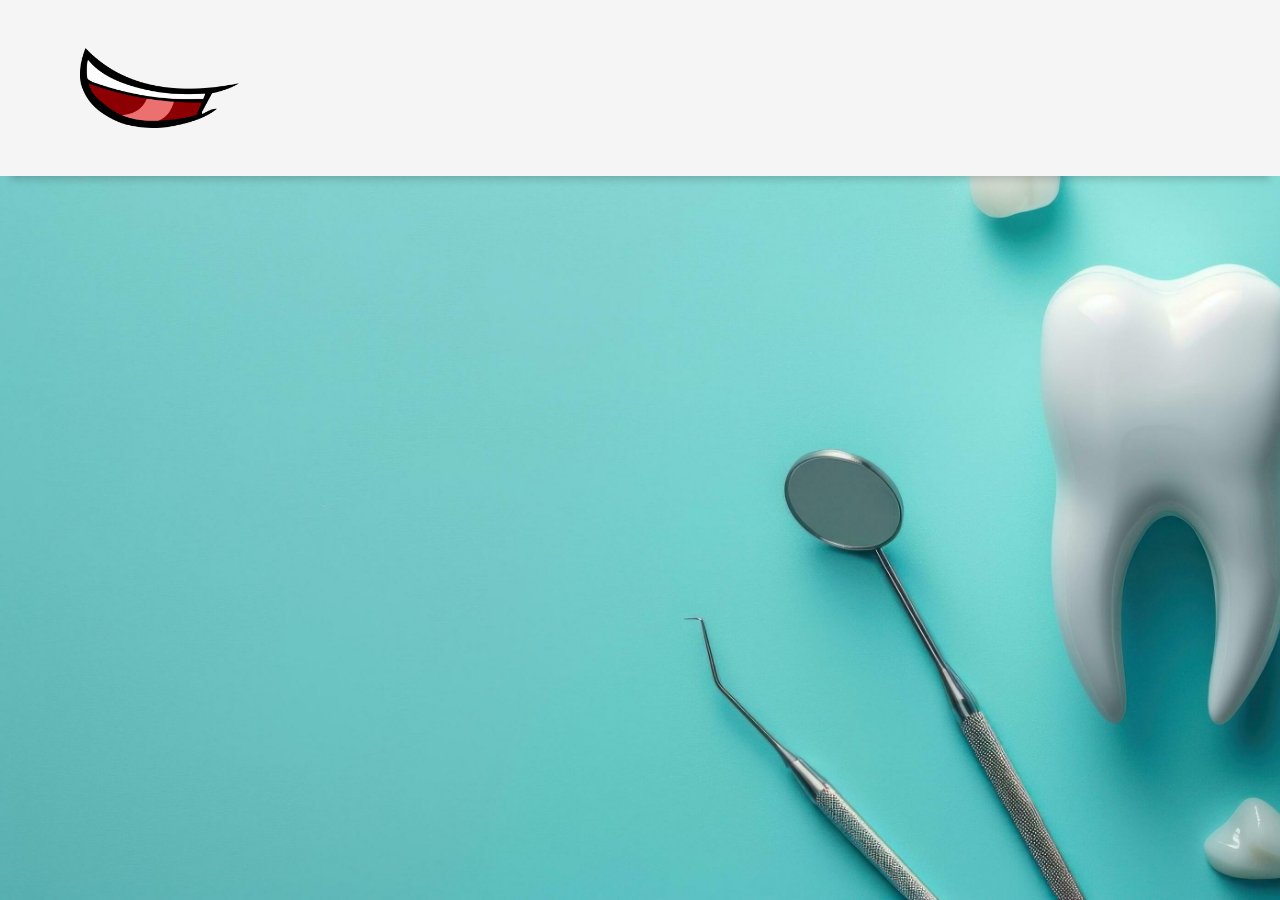
==== index.html @ a7a38176 "started fixing header, not done" ====
<!DOCTYPE html>
<html lang="en">

<head>
    <meta charset="UTF-8">
    <meta name="viewport" content="width=device-width, initial-scale=1.0">
    <link rel="stylesheet" href="index.css">
    <title>Document</title>
</head>

<body>
    <header>
        <div class="headerNavBox">
            <img src="images/smile-smiling-lips-png-transparent-smiling-lips-images-35.png">
        </div>
    </header>
</body>

</html>
---- index.css ----
*,
::before,
::after{
    box-sizing: border-box;
}

body{
    margin: 0;
}

header{
    height: 100vh;
    width: 100%;
    background-image: url(images/ai-generated-dental-clinic-advertisment-background-with-copy-space-free-photo.jpg);
    background-size: cover;

}

.headerNavBox{
    display: flex;
    align-items: center;
    width: 100%;
    height: 11rem;
    padding-left: 5rem;
    padding-right: 5rem;
    background-color: whitesmoke;
    box-shadow: 0 .8rem .5rem -.6rem rgba(0, 0, 0, .2);
}

header img{
    height: 45%;
    cursor: pointer;
}
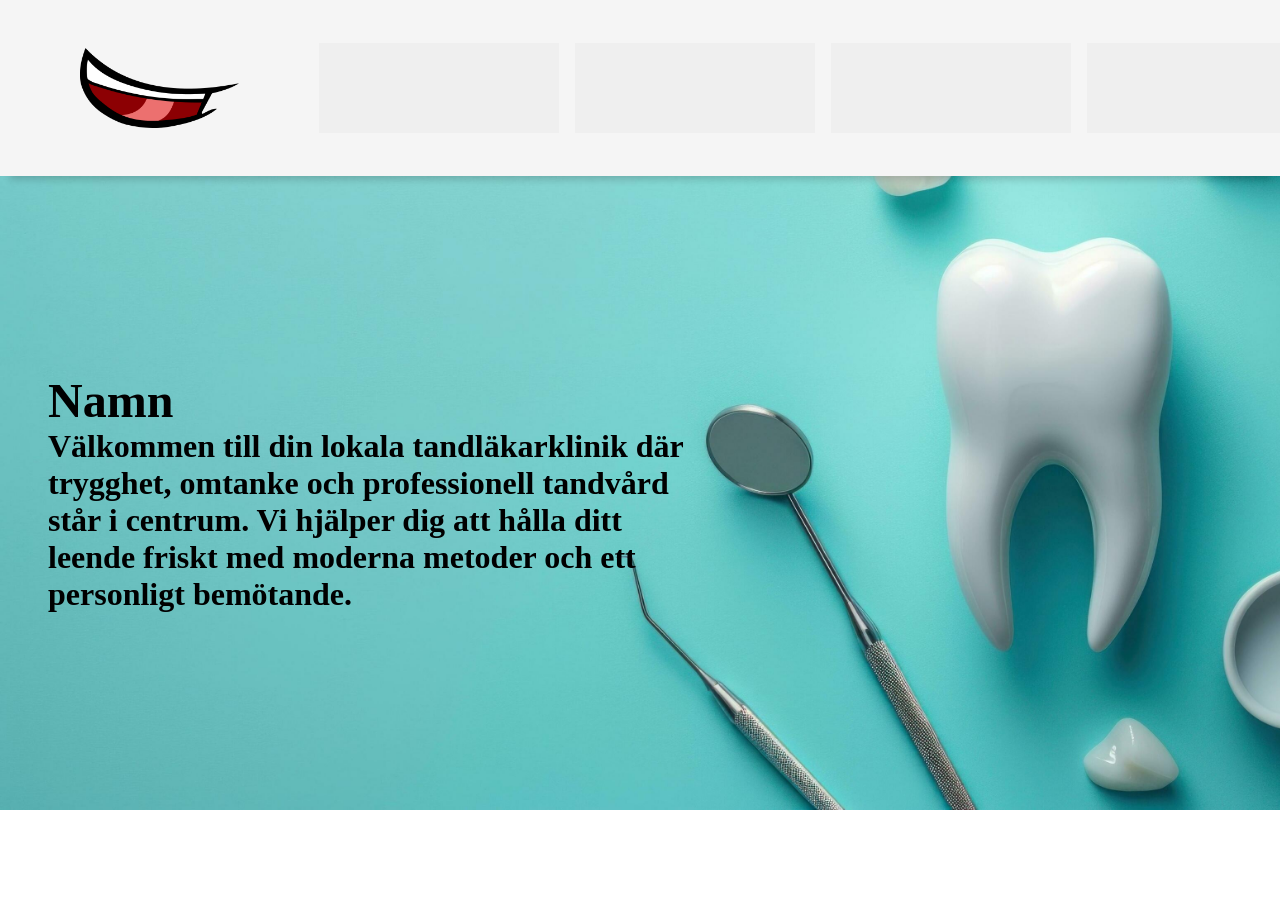
==== commit 4d8086d6: "Adding header text, buttons etc" ====
--- a/index.html
+++ b/index.html
@@ -12,6 +12,18 @@
     <header>
         <div class="headerNavBox">
             <img src="images/smile-smiling-lips-png-transparent-smiling-lips-images-35.png">
+            <nav>
+                <button id="boka"></button>
+                <button id="bokade"></button>
+                <button id="kontakt"></button>
+                <button id="om-oss"></button>
+            </nav>
+        </div>
+        <div class="headerTextBox">
+            <h1>Namn</h1>
+            <p>Välkommen till din lokala tandläkarklinik där trygghet, omtanke och professionell tandvård står i
+                centrum. Vi hjälper dig att hålla ditt leende friskt med moderna metoder och ett personligt bemötande.
+            </p>
         </div>
     </header>
 </body>
--- a/index.css
+++ b/index.css
@@ -9,16 +9,18 @@
 }
 
 header{
-    height: 100vh;
+    display: flex;
+    flex-direction: column;
+    height: 90vh;
     width: 100%;
     background-image: url(images/ai-generated-dental-clinic-advertisment-background-with-copy-space-free-photo.jpg);
     background-size: cover;
-
 }
 
 .headerNavBox{
     display: flex;
     align-items: center;
+    justify-content: space-between;
     width: 100%;
     height: 11rem;
     padding-left: 5rem;
@@ -32,3 +34,41 @@
     cursor: pointer;
 }
 
+nav{
+    display: flex;
+    height: 10vh;
+    justify-content: space-between;
+    padding-left: 5rem;
+    padding-right: 5rem;
+    gap: 1rem;
+}
+
+nav button{
+    width: 15rem;
+    border: none;
+}
+
+nav button:hover{
+    background-color: #7ac69b;
+    cursor: pointer;
+}
+
+.headerTextBox{
+    display: flex;
+    flex-direction: column;
+    width: 40rem;
+    height: 100%;
+    margin-left: 3rem;
+    font-weight: bolder;
+    justify-content: center;
+}
+
+.headerTextBox h1{
+    font-size: 3rem;
+    margin: 0;
+}
+
+.headerTextBox p{
+    font-size: 2rem;
+    margin: 0;
+}
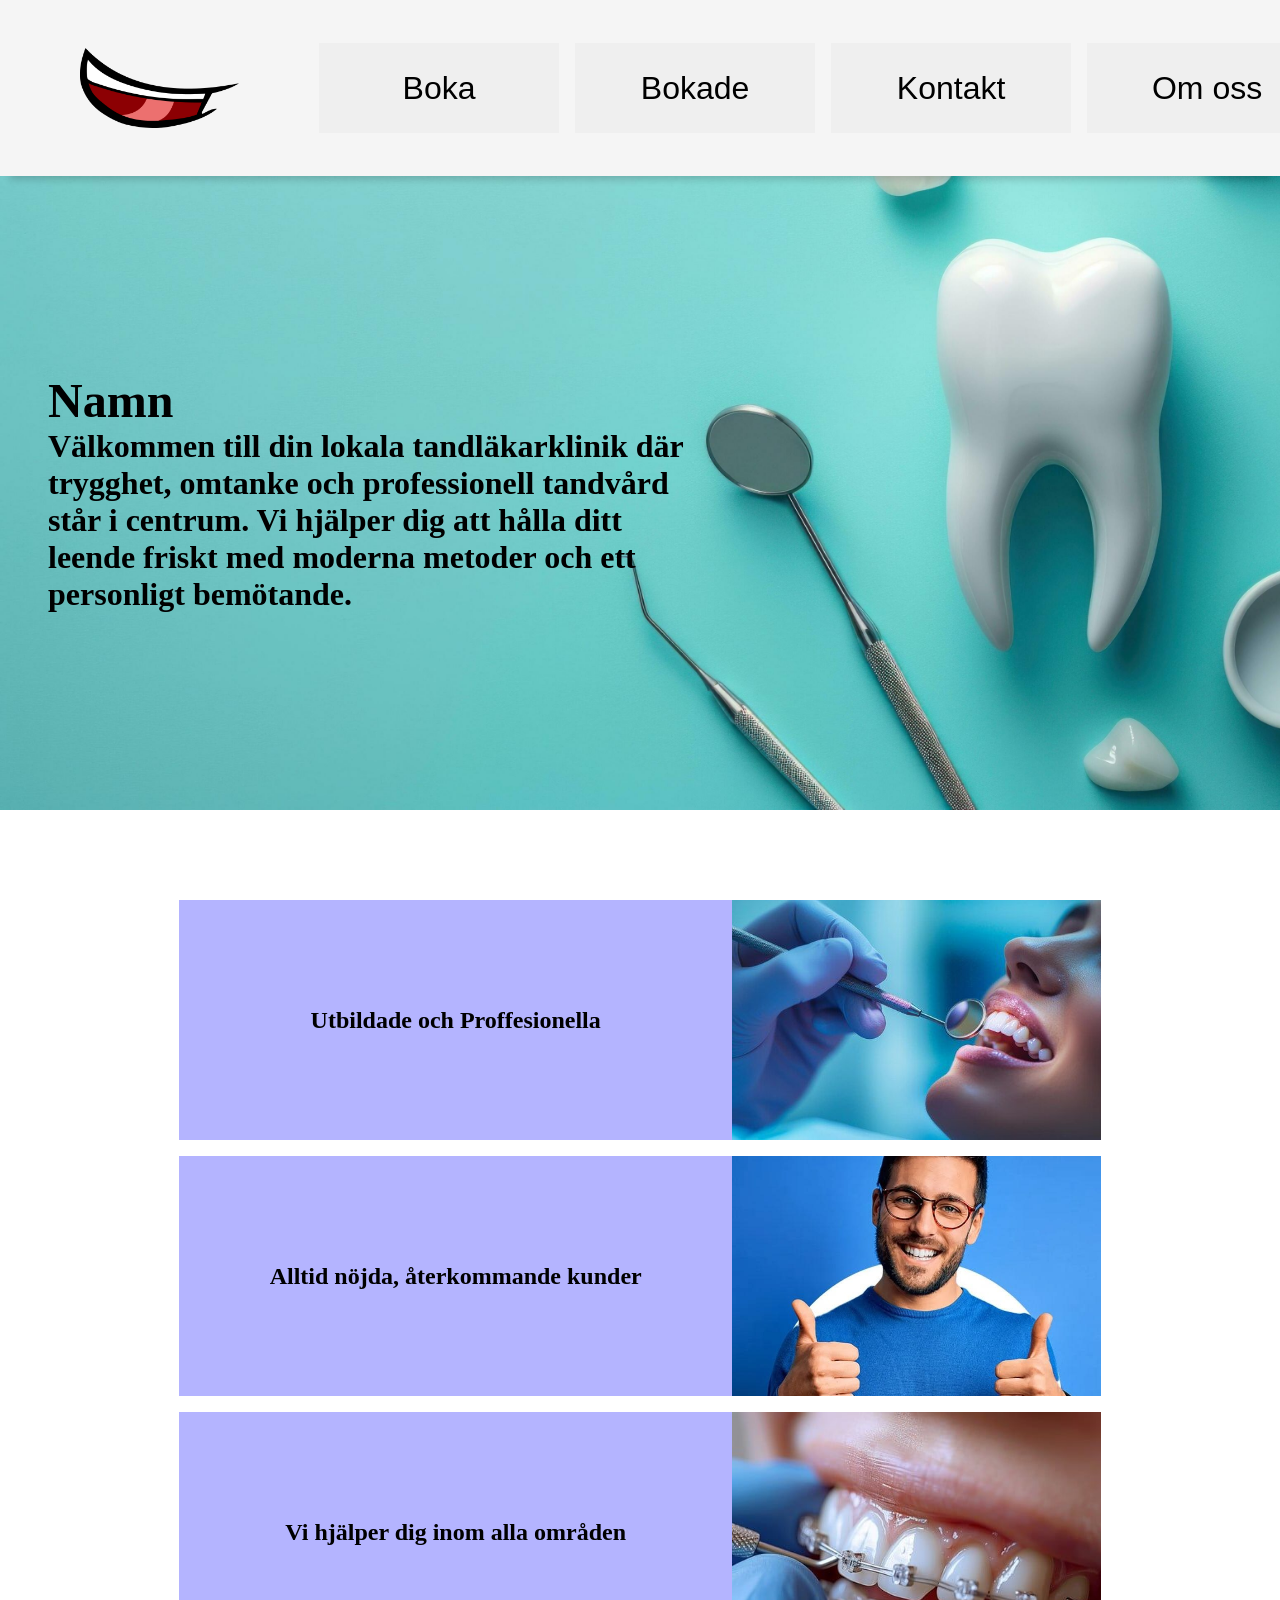
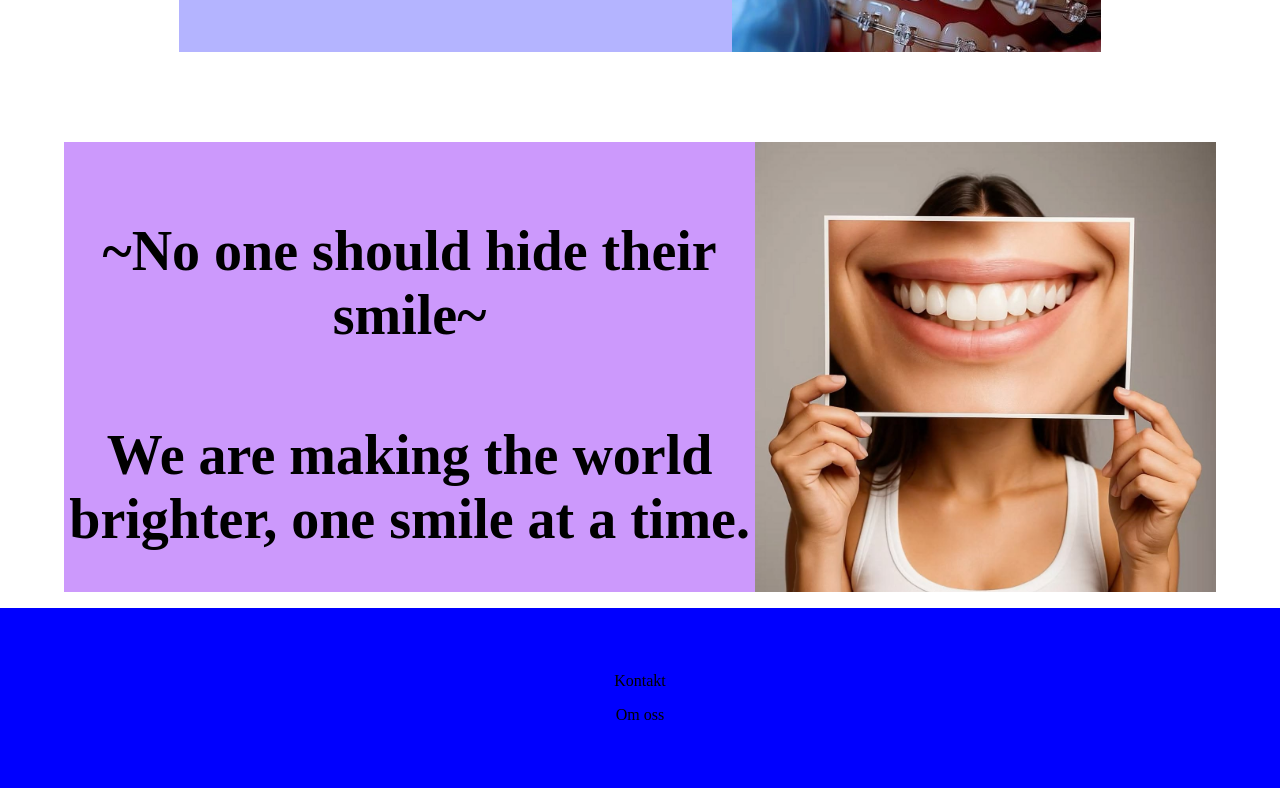
==== commit c481c4ef: "adding footer, text for the cards and some info" ====
--- a/index.html
+++ b/index.html
@@ -13,10 +13,18 @@
         <div class="headerNavBox">
             <img src="images/smile-smiling-lips-png-transparent-smiling-lips-images-35.png">
             <nav>
-                <button id="boka"></button>
-                <button id="bokade"></button>
-                <button id="kontakt"></button>
-                <button id="om-oss"></button>
+                <a href="boka.html">
+                    <button id="boka">Boka</button>
+                </a>
+                <a href="bokade_tider.html">
+                    <button id="bokade">Bokade</button>
+                </a>
+                <a href="">
+                    <button id="kontakt">Kontakt</button>
+                </a>
+                <a href="">
+                    <button id="om-oss">Om oss</button>
+                </a>
             </nav>
         </div>
         <div class="headerTextBox">
@@ -26,6 +34,39 @@
             </p>
         </div>
     </header>
+    <main>
+        <section class="cardSection">
+            <div class="card">
+                <div class="cardText"><h2>Utbildade och Proffesionella</h2></div>
+                <div class="cardImage"></div>
+            </div>
+            <div class="card">
+                <div class="cardText"><h2>Alltid nöjda, återkommande kunder</h2></div>
+                <div class="cardImage"></div>
+            </div>
+            <div class="card">
+                <div class="cardText"><h2>Vi hjälper dig inom alla områden</h2></div>
+                <div class="cardImage"></div>
+            </div>
+        </section>
+
+        <section class="whyUs">
+            <div class="whyUsText">
+                <h3>
+                    ~No one should hide their smile~
+                </h3>
+                <p>We are making the world brighter, one smile at a time.</p>
+            </div>
+            <div class="whyUsImg"></div>
+        </section>
+    </main>
+
+    <footer>
+        <div class="infoBox">
+            <div class="kontakt">Kontakt</div>
+            <div class="omOss">Om oss</div>
+        </div>
+    </footer>
 </body>
 
 </html>
--- a/index.css
+++ b/index.css
@@ -1,14 +1,15 @@
 *,
 ::before,
-::after{
+::after {
     box-sizing: border-box;
 }
 
-body{
+body {
     margin: 0;
+
 }
 
-header{
+header {
     display: flex;
     flex-direction: column;
     height: 90vh;
@@ -17,7 +18,7 @@
     background-size: cover;
 }
 
-.headerNavBox{
+.headerNavBox {
     display: flex;
     align-items: center;
     justify-content: space-between;
@@ -29,12 +30,12 @@
     box-shadow: 0 .8rem .5rem -.6rem rgba(0, 0, 0, .2);
 }
 
-header img{
+header img {
     height: 45%;
     cursor: pointer;
 }
 
-nav{
+nav {
     display: flex;
     height: 10vh;
     justify-content: space-between;
@@ -43,17 +44,19 @@
     gap: 1rem;
 }
 
-nav button{
+nav button {
     width: 15rem;
+    height: 100%;
     border: none;
+    font-size: 2rem;
 }
 
-nav button:hover{
+nav button:hover {
     background-color: #7ac69b;
     cursor: pointer;
 }
 
-.headerTextBox{
+.headerTextBox {
     display: flex;
     flex-direction: column;
     width: 40rem;
@@ -63,12 +66,119 @@
     justify-content: center;
 }
 
-.headerTextBox h1{
+.headerTextBox h1 {
     font-size: 3rem;
     margin: 0;
 }
 
-.headerTextBox p{
+.headerTextBox p {
     font-size: 2rem;
     margin: 0;
+}
+
+main {
+    display: flex;
+    margin: auto;
+    flex-direction: column;
+    margin-top: 1rem;
+    gap: 1rem;
+    width: 90%;
+    height: 100%;
+}
+
+.cardSection {
+    display: flex;
+    flex-direction: column;
+    align-items: center;
+    gap: 1rem;
+    width: 100%;
+    height: 100vh;
+    justify-content: center;
+}
+
+.card {
+    display: grid;
+    grid-template-columns: 60% 40%;
+    width: 80%;
+    height: 15rem;
+    background-color: rgba(160, 160, 255, 0.79);
+    transition: .2s;
+}
+
+
+.card:hover{
+    transform: scale(1.05);
+}
+
+.cardText{
+    display: flex;
+    justify-content: center;
+    align-items: center;
+}
+
+.cardImage {
+    background-size: cover;
+}
+
+.cardSection .card:nth-child(1) .cardImage {
+    background-image: url("images/da406c1d5a6048d1dcdc5f536f564d07.jpg");
+}
+
+.cardSection .card:nth-child(2) .cardImage {
+    background-image: url("images/8cc23d0b707bf58f9e2963b1e20825d5.jpg");
+    background-size: cover;
+    background-repeat: no-repeat;
+    background-position: center;
+}
+
+.cardSection .card:nth-child(3) .cardImage {
+    background-image: url("images/2e6b23cae622112d4364f21925abfdc4.jpg");
+}
+
+
+.whyUs {
+    display: grid;
+    grid-template-columns: 60% 40%;
+    background-color: rgb(204, 153, 252);
+    width: 100%;
+    height: 50vh;
+}
+
+.whyUsText {
+    display: grid;
+    grid-template-rows: 50%;
+    align-items: center;
+    font-weight: bold;
+    text-align: center;
+    font-size: 3.5rem;
+}
+
+.whyUsText h3 {
+    font-size: 3.5rem;
+    margin-bottom: 0px;
+}
+
+.whyUsImg {
+    background-image: url("images/54c7aaf598fa8e01d2cd54c3d64ce2be.jpg");
+    background-size: cover;
+}
+
+footer{
+    display: flex;
+    align-items: center;
+    justify-content: center;
+    margin-top: 1rem;
+    height: 20vh;
+    width: 100%;
+    background-color: blue;
+}
+
+.infoBox{
+    display: flex;
+    width: 10rem;
+    height: 100%;
+    flex-direction: column;
+    justify-content: center;
+    align-items: center;
+    gap: 1rem;
 }
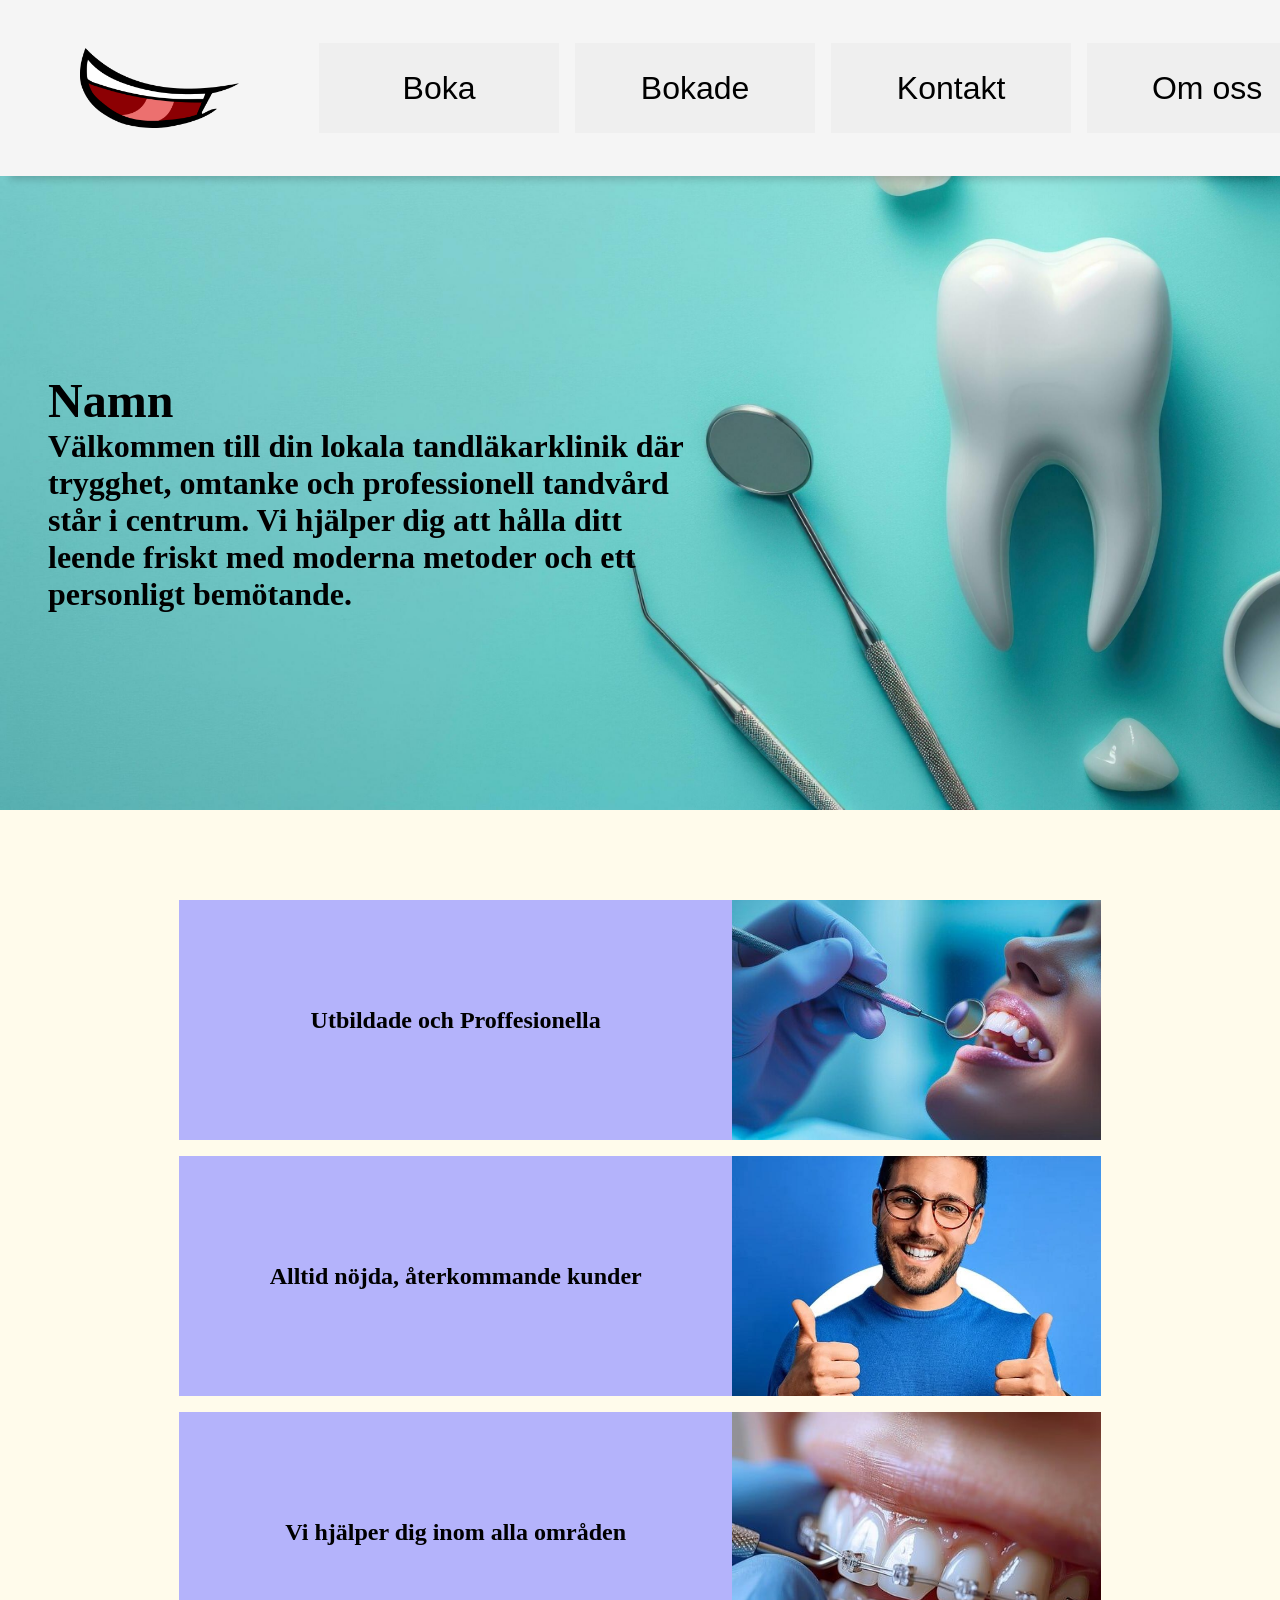
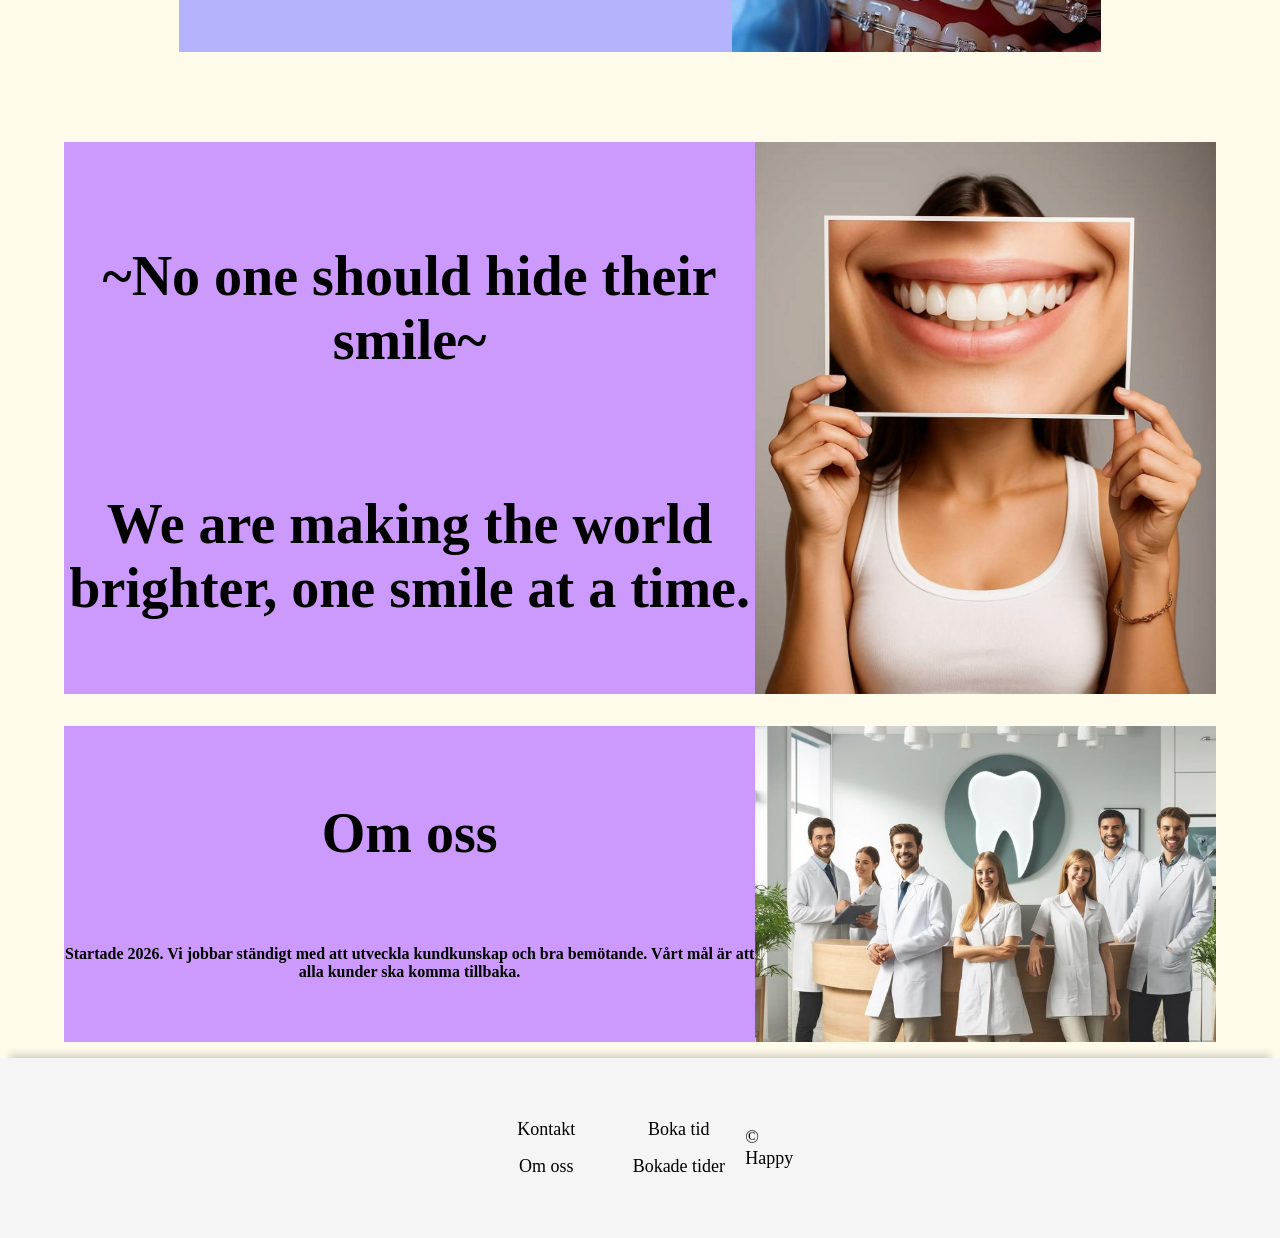
==== commit 34ecf76b: "adding about us section" ====
--- a/index.html
+++ b/index.html
@@ -58,13 +58,33 @@
                 <p>We are making the world brighter, one smile at a time.</p>
             </div>
             <div class="whyUsImg"></div>
+            <div class="omOssText">
+                <h3>
+                    Om oss
+                </h3>
+                <p>Startade 2026. Vi jobbar ständigt med att utveckla kundkunskap och bra bemötande. Vårt mål är att alla kunder ska komma tillbaka.</p>
+            </div>
+            <div class="whyUsImg"></div>
         </section>
     </main>
 
     <footer>
         <div class="infoBox">
-            <div class="kontakt">Kontakt</div>
-            <div class="omOss">Om oss</div>
+            <a href="">
+                <div class="kontakt">Kontakt</div>
+            </a>
+            <a href="">
+                <div class="omOss">Om oss</div>
+            </a>
+        </div>
+        <div class="tider">
+            <a href="boka.html">Boka tid</a>
+            <a href="bokade_tider.html">Bokade tider</a>
+        </div>
+        <div class="copyright">
+           <a href="index.html">
+            <p>©️ Happy</p>
+        </a> 
         </div>
     </footer>
 </body>
--- a/index.css
+++ b/index.css
@@ -6,6 +6,7 @@
 
 body {
     margin: 0;
+    background-color: #FFFBEB;
 
 }
 
@@ -139,9 +140,9 @@
 .whyUs {
     display: grid;
     grid-template-columns: 60% 40%;
-    background-color: rgb(204, 153, 252);
-    width: 100%;
-    height: 50vh;
+    row-gap: 2rem;
+    width: 100%;
+    height: 100vh;
 }
 
 .whyUsText {
@@ -151,6 +152,7 @@
     font-weight: bold;
     text-align: center;
     font-size: 3.5rem;
+    background-color: rgb(204, 153, 252);
 }
 
 .whyUsText h3 {
@@ -163,14 +165,39 @@
     background-size: cover;
 }
 
+.omOssText {
+    display: grid;
+    grid-template-rows: 50%;
+    align-items: center;
+    font-weight: bold;
+    text-align: center;
+    font-size: 1rem;
+    background-color: rgb(204, 153, 252);
+}
+
+.whyUs :nth-child(4){
+    background-image: url(images/84c28f97268d07dea2aeaeec937b6d17.jpg);
+}
+
+.omOssText h3 {
+    font-size: 3.5rem;
+    margin-bottom: 0px;
+}
+
+
 footer{
     display: flex;
     align-items: center;
-    justify-content: center;
+    justify-content: space-between;
+    padding-left: 30rem;
+    padding-right: 30rem;
     margin-top: 1rem;
     height: 20vh;
     width: 100%;
-    background-color: blue;
+    font-size: large;
+    background-color: whitesmoke;
+    box-shadow: 0 -.8rem .5rem -.6rem rgba(0, 0, 0, .2);
+
 }
 
 .infoBox{
@@ -181,4 +208,30 @@
     justify-content: center;
     align-items: center;
     gap: 1rem;
+}
+
+a {
+  color: inherit;
+  text-decoration: none;
+}
+
+.tider{
+    display: flex;
+    flex-direction: column;
+    justify-content: center;
+    align-items: center;
+    text-align: center;
+    gap: 1rem;
+    height: 100%;
+    width: 10rem;
+}
+
+.copyright{
+    display: flex;
+    justify-content: center;
+    align-items: center;
+}
+
+footer a:hover{
+    text-decoration: underline;
 }
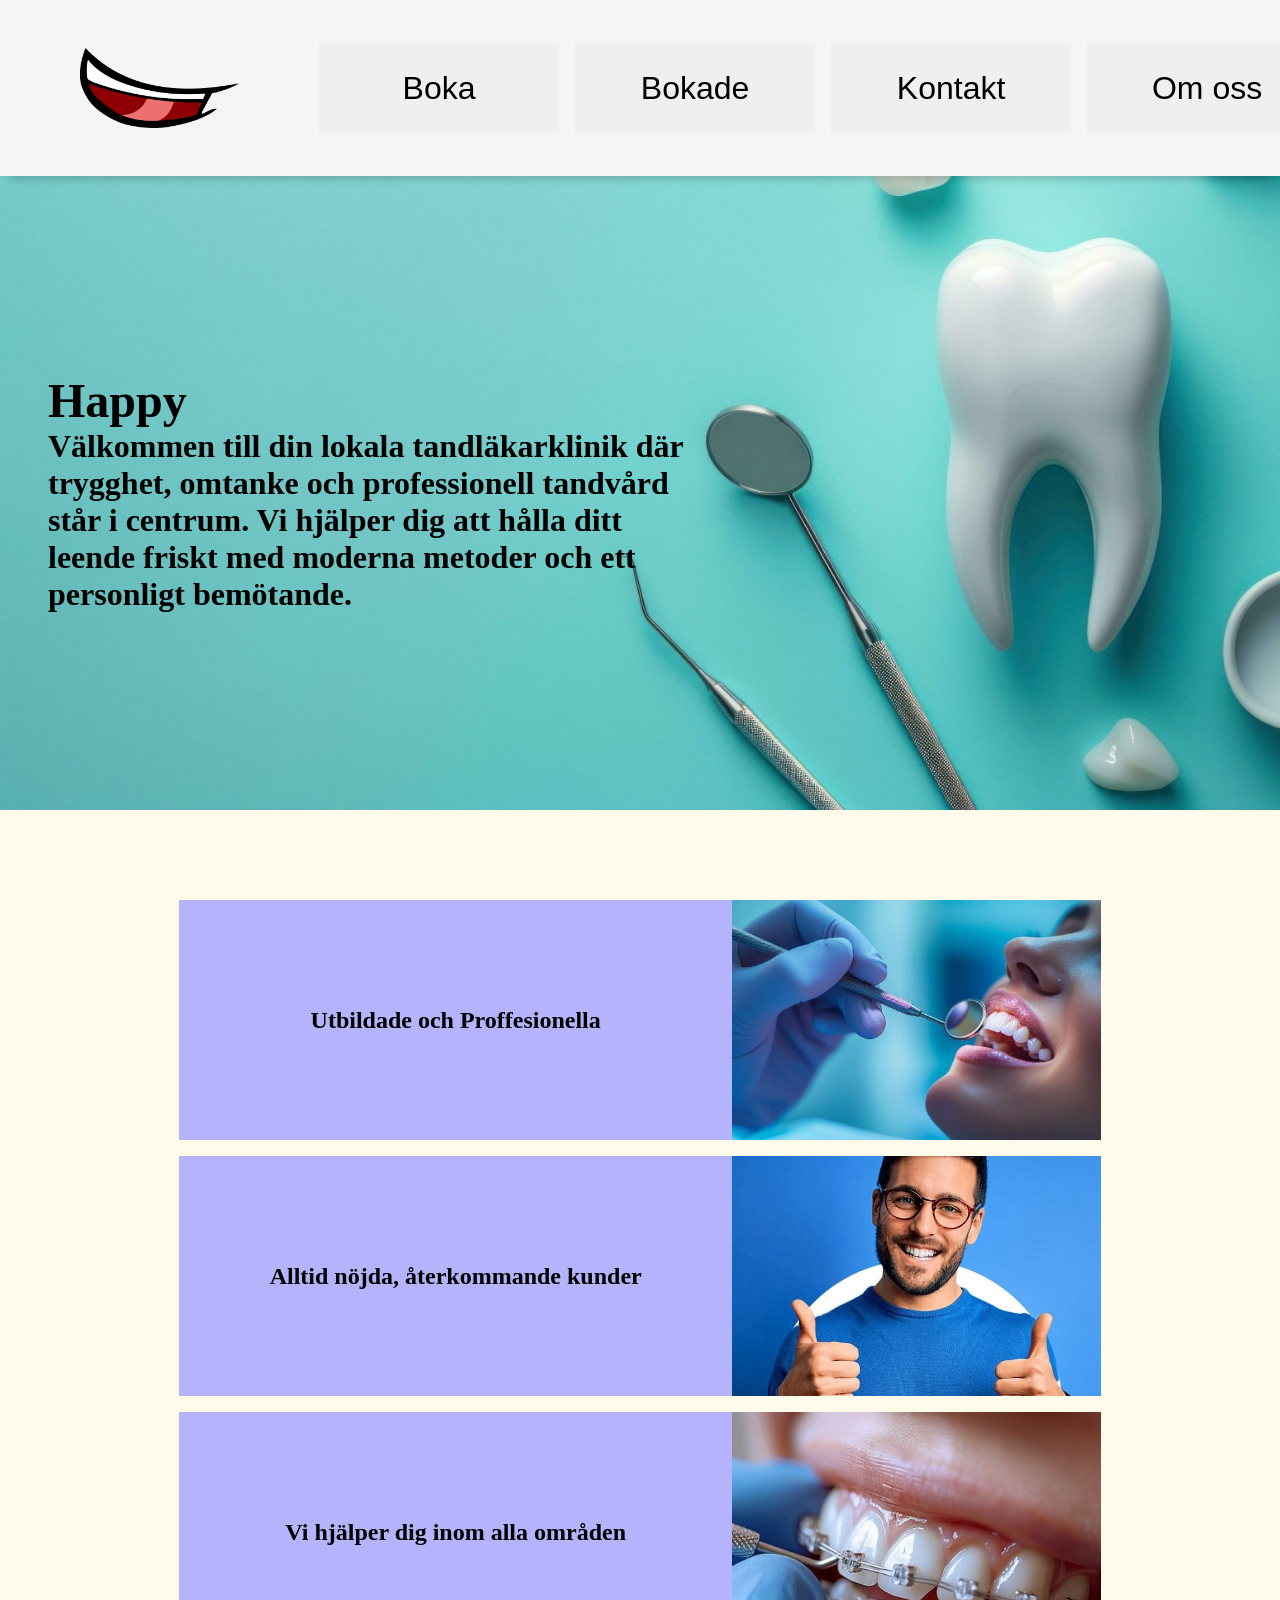
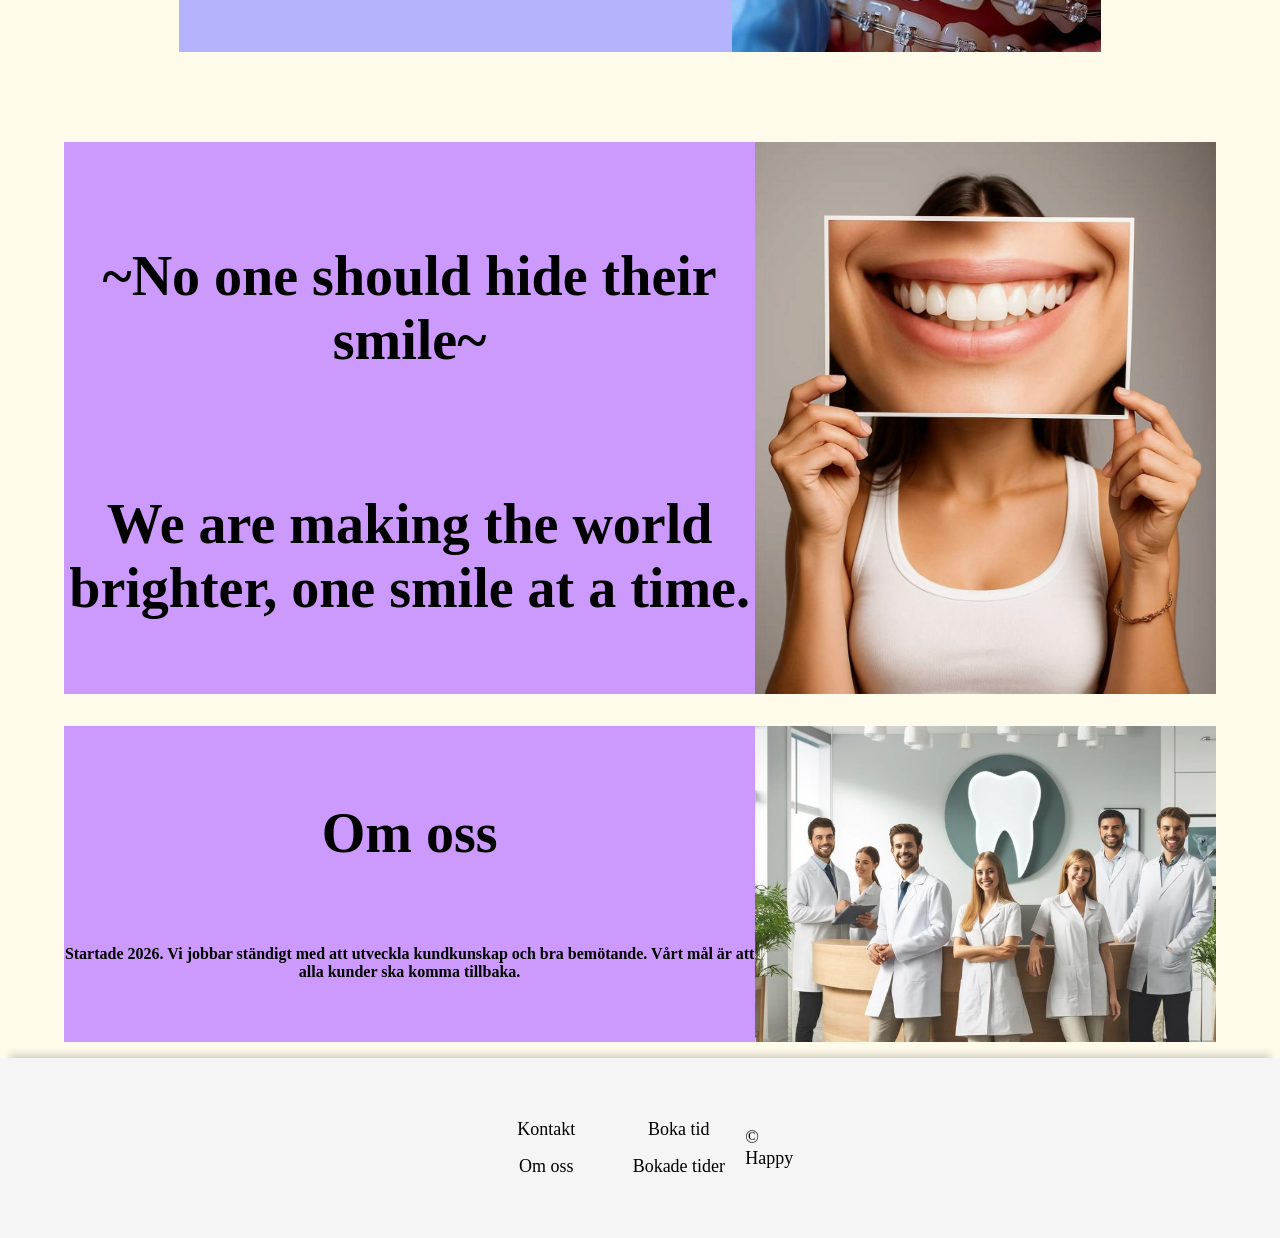
==== commit da12c194: "adding name to the header" ====
--- a/index.html
+++ b/index.html
@@ -28,7 +28,7 @@
             </nav>
         </div>
         <div class="headerTextBox">
-            <h1>Namn</h1>
+            <h1>Happy</h1>
             <p>Välkommen till din lokala tandläkarklinik där trygghet, omtanke och professionell tandvård står i
                 centrum. Vi hjälper dig att hålla ditt leende friskt med moderna metoder och ett personligt bemötande.
             </p>
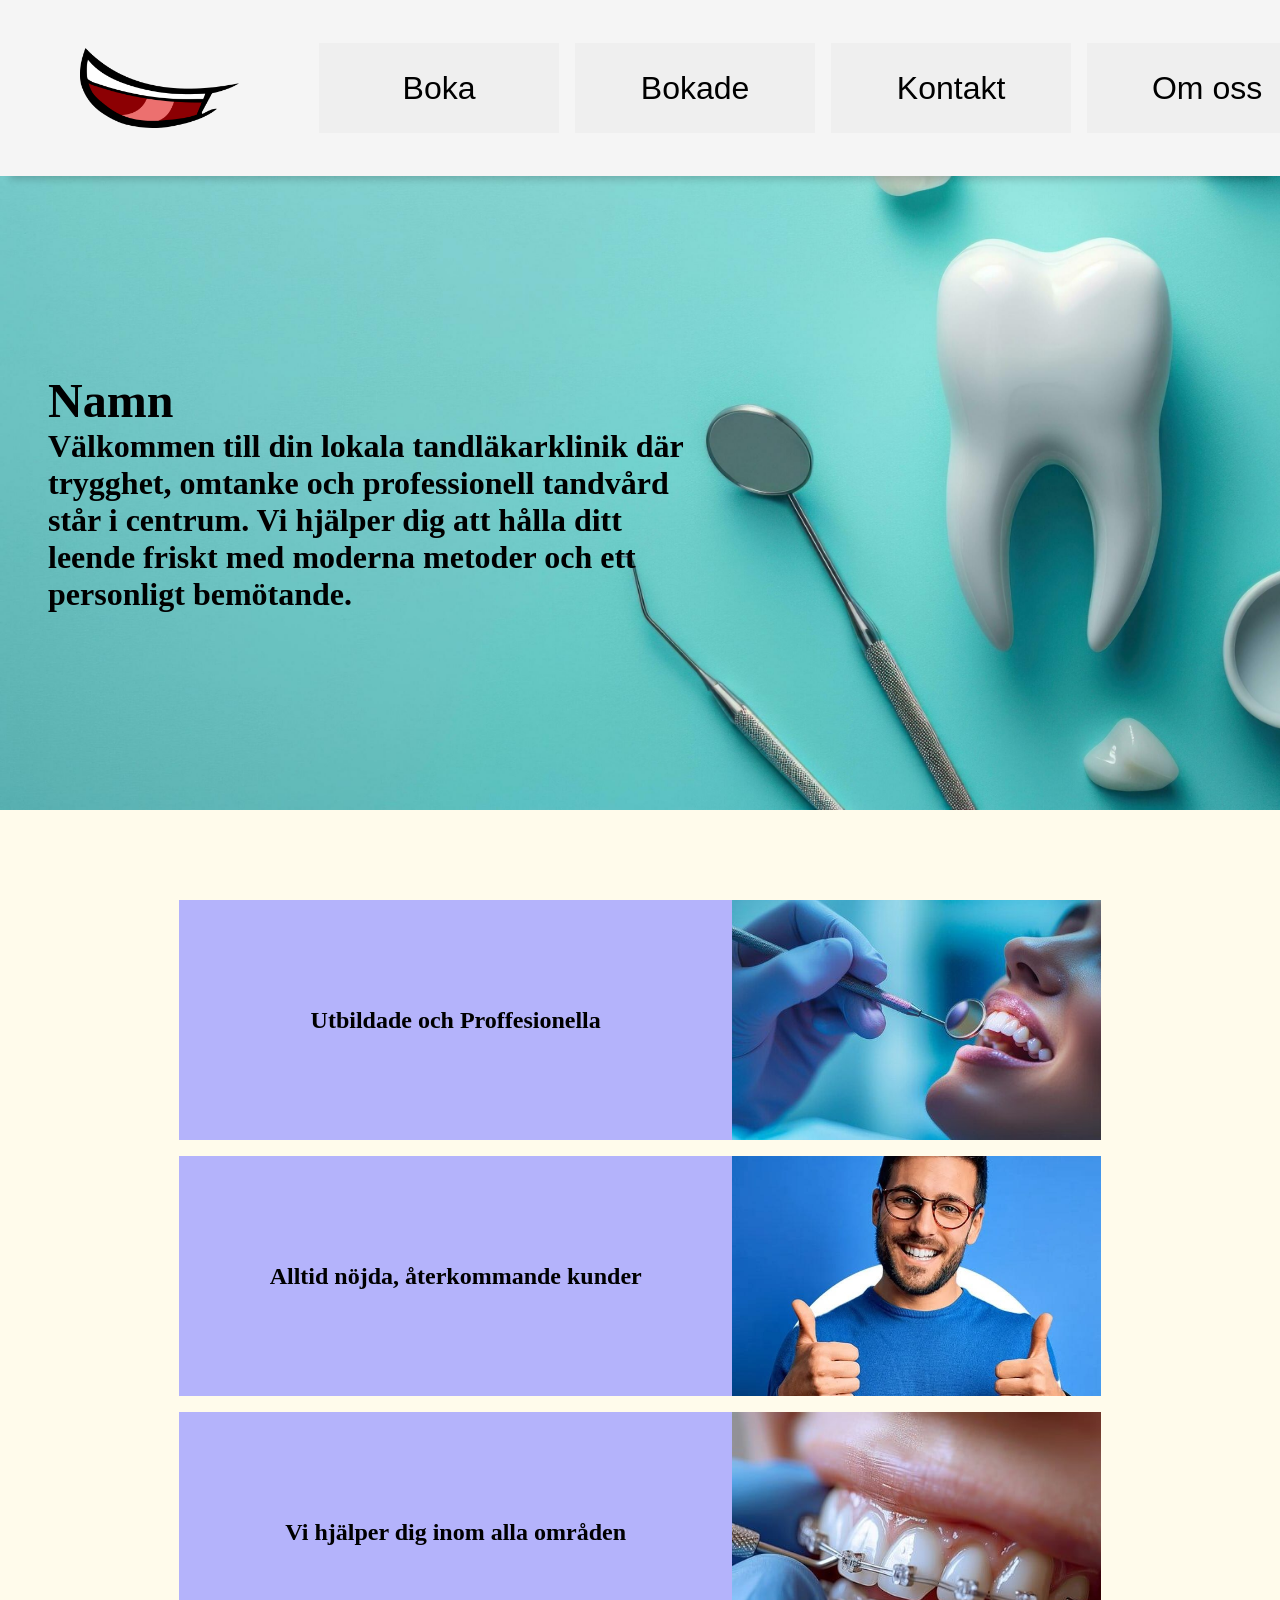
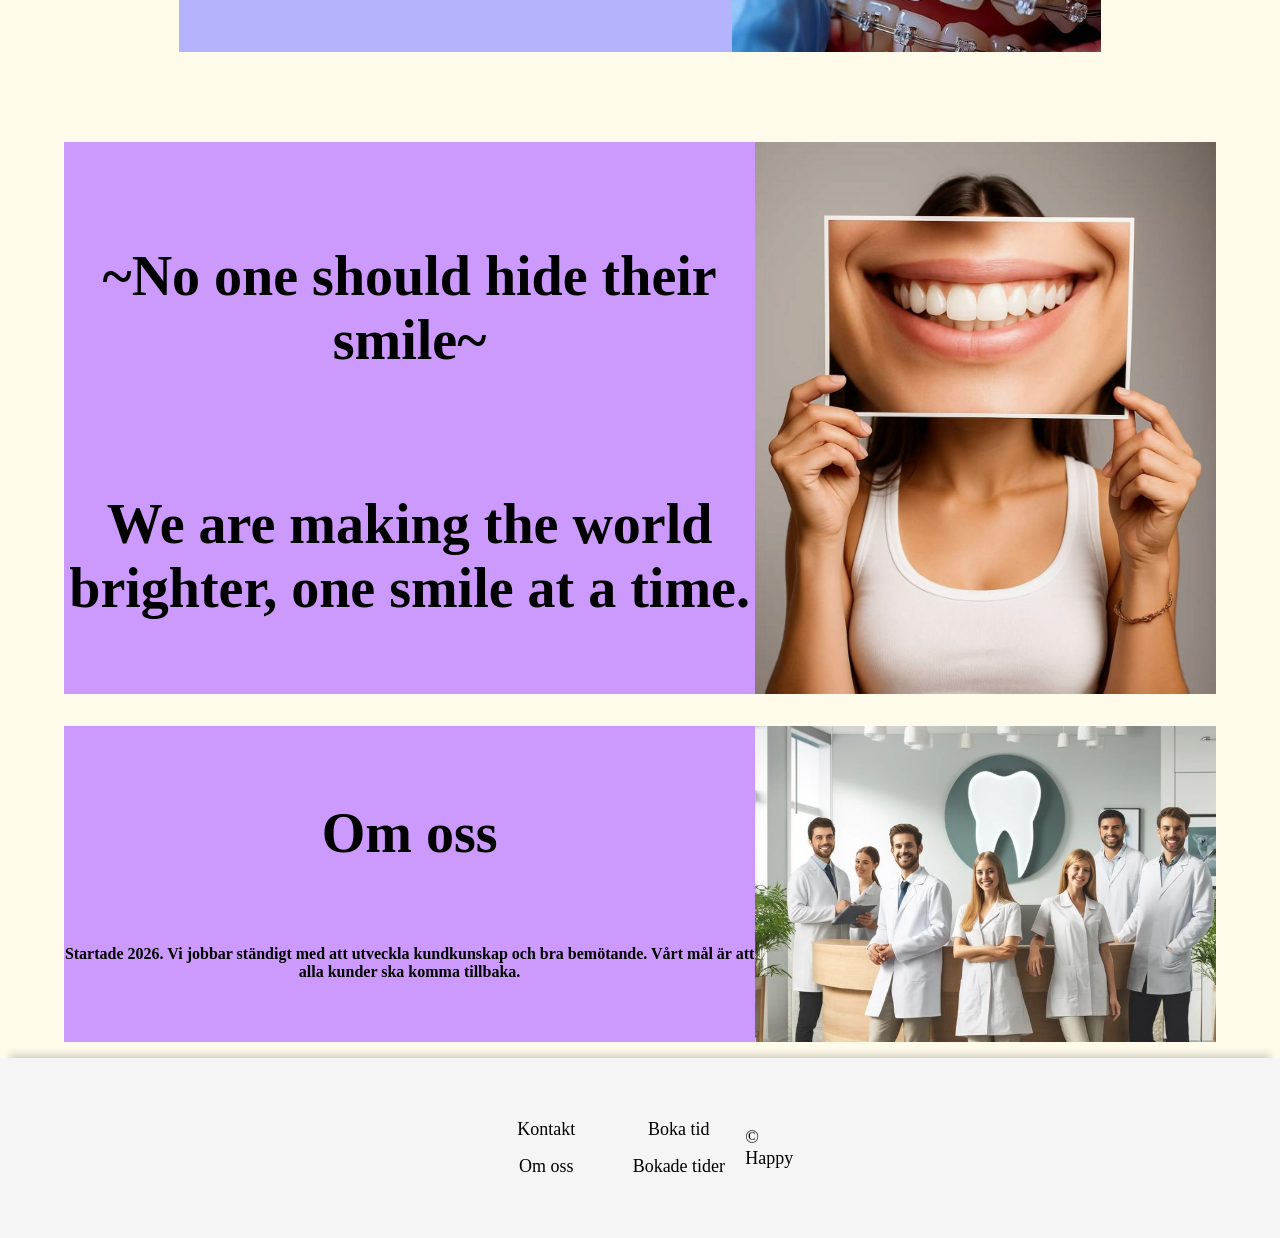
==== commit 241ca206: "Merge branch 'bokaTider' of https://github.com/Axel06Bergeskans/EventBook-boka-studieplats into boka" ====
--- a/index.html
+++ b/index.html
@@ -28,7 +28,7 @@
             </nav>
         </div>
         <div class="headerTextBox">
-            <h1>Happy</h1>
+            <h1>Namn</h1>
             <p>Välkommen till din lokala tandläkarklinik där trygghet, omtanke och professionell tandvård står i
                 centrum. Vi hjälper dig att hålla ditt leende friskt med moderna metoder och ett personligt bemötande.
             </p>
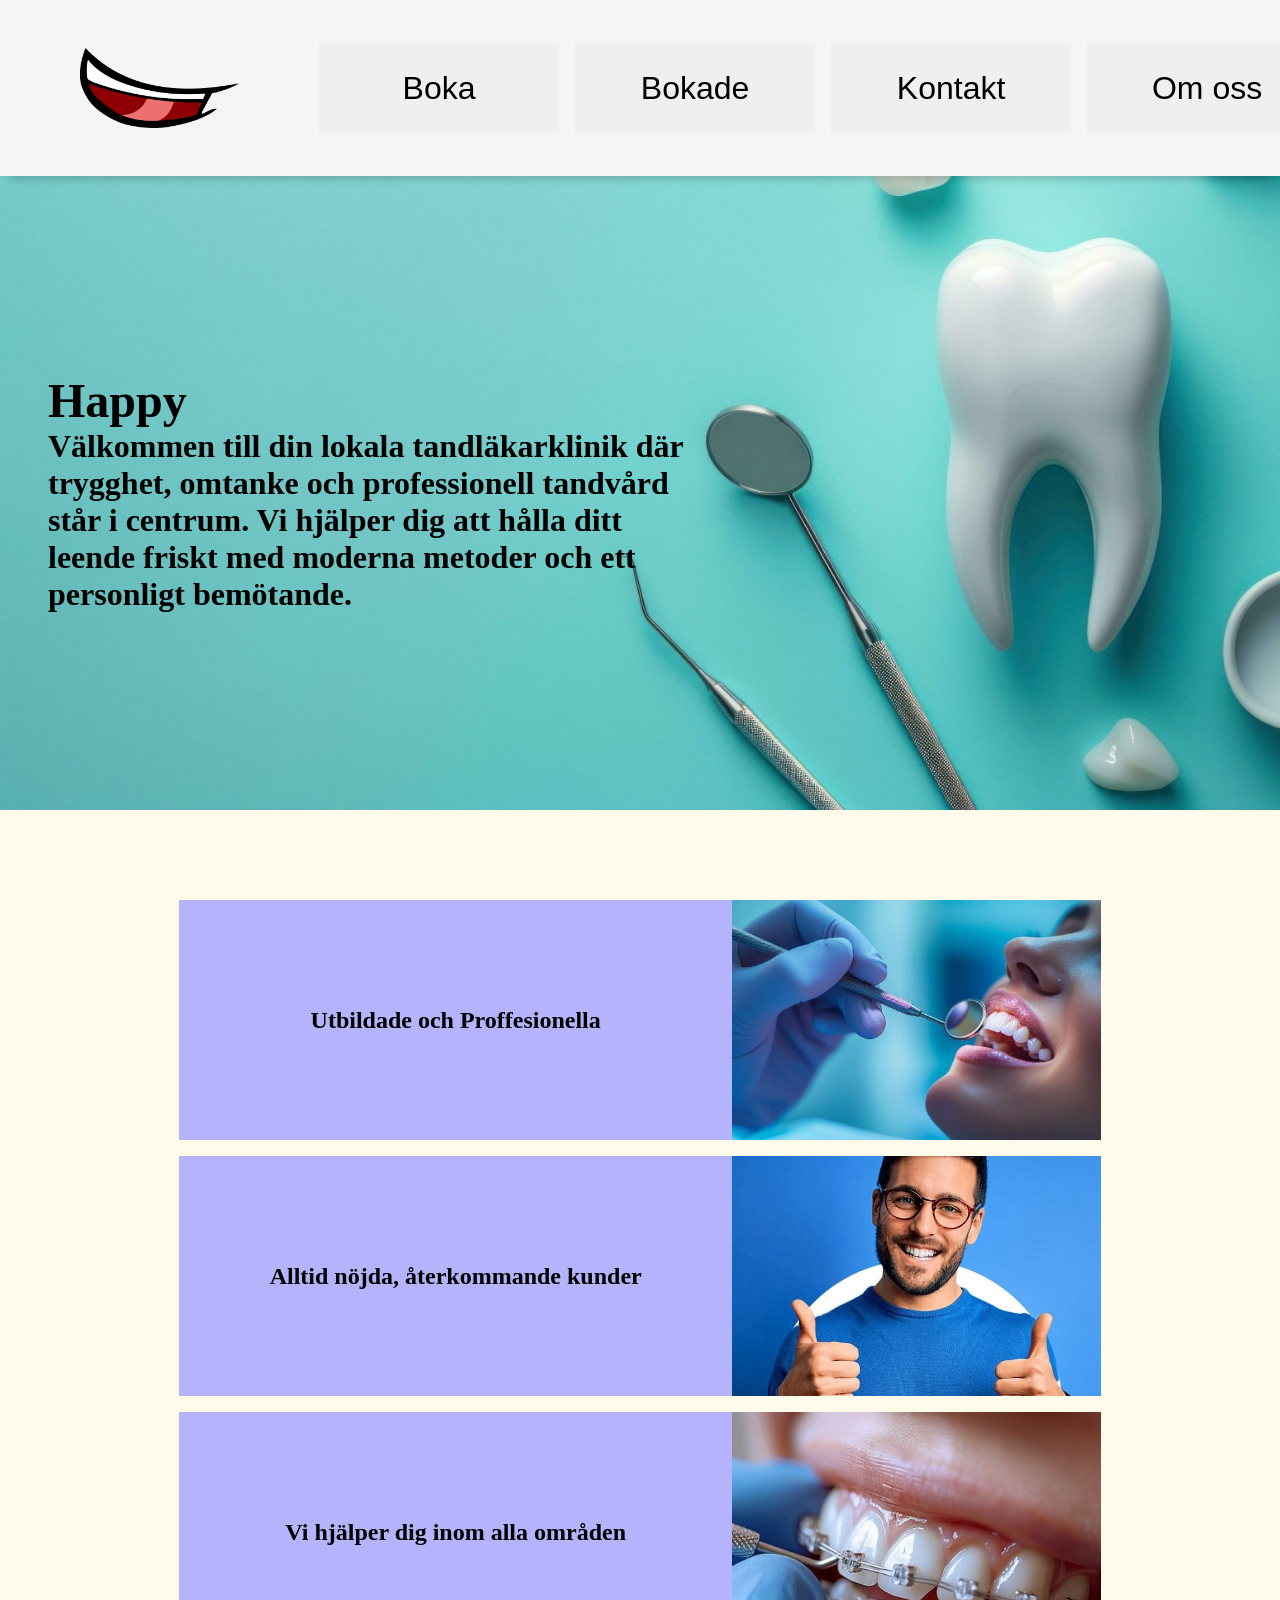
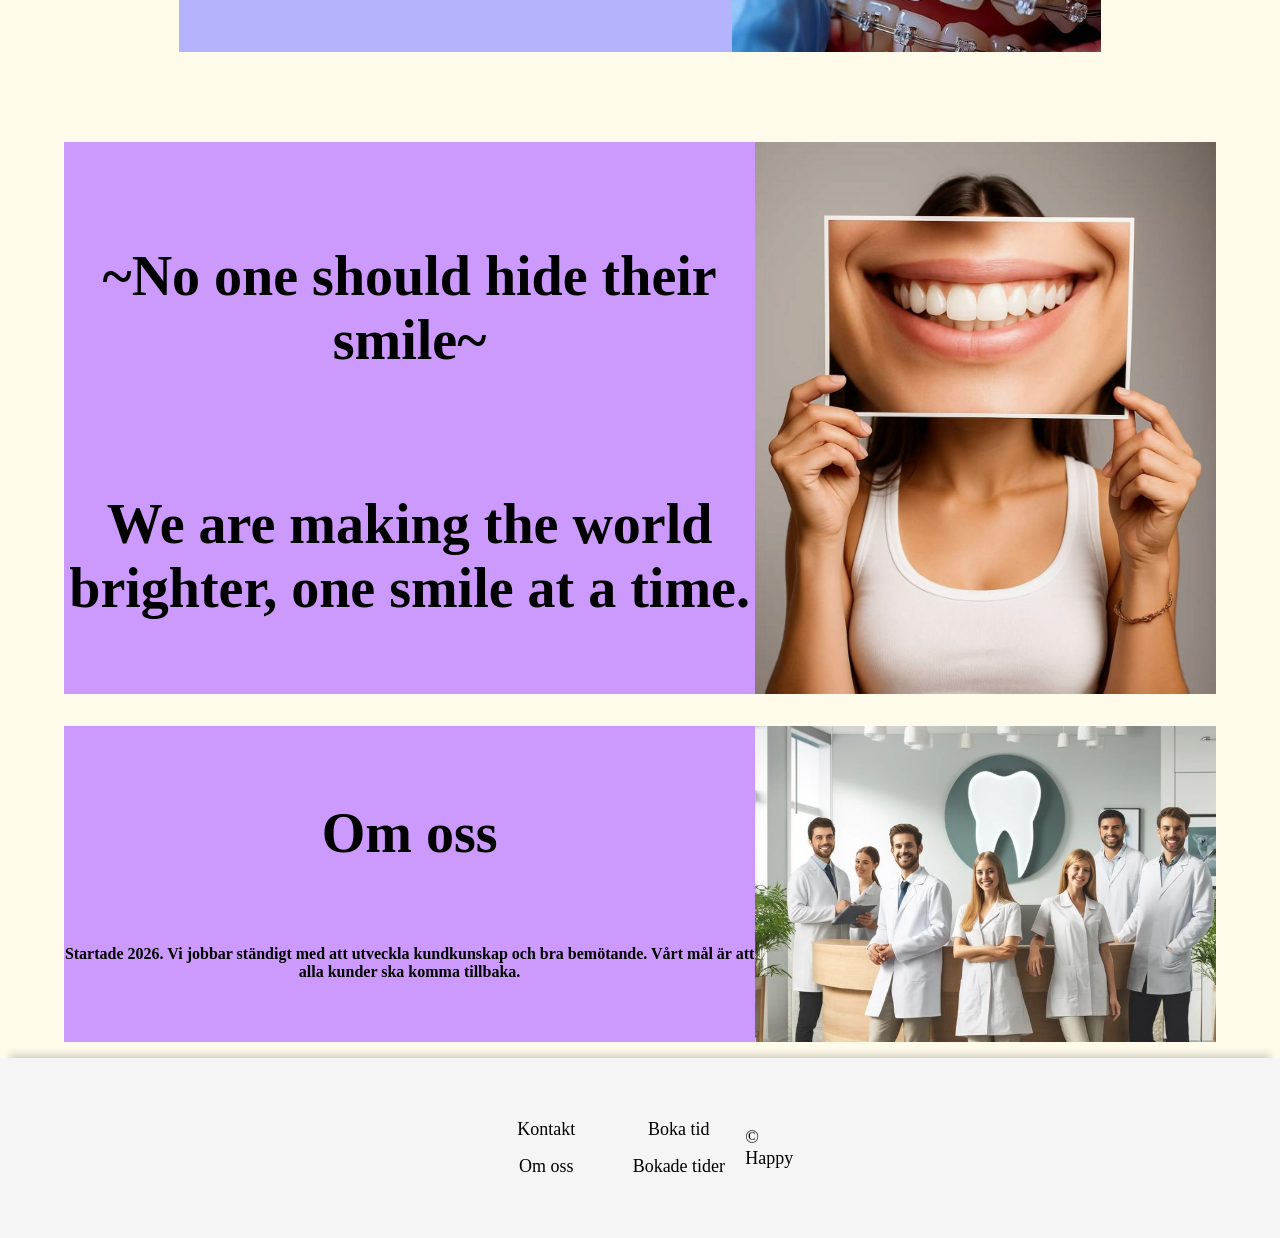
==== commit 92ab91a9: "add navbar to kontakter" ====
--- a/index.html
+++ b/index.html
@@ -19,7 +19,7 @@
                 <a href="bokade_tider.html">
                     <button id="bokade">Bokade</button>
                 </a>
-                <a href="">
+                <a href="kontakter.html">
                     <button id="kontakt">Kontakt</button>
                 </a>
                 <a href="">
@@ -28,7 +28,7 @@
             </nav>
         </div>
         <div class="headerTextBox">
-            <h1>Namn</h1>
+            <h1>Happy</h1>
             <p>Välkommen till din lokala tandläkarklinik där trygghet, omtanke och professionell tandvård står i
                 centrum. Vi hjälper dig att hålla ditt leende friskt med moderna metoder och ett personligt bemötande.
             </p>
